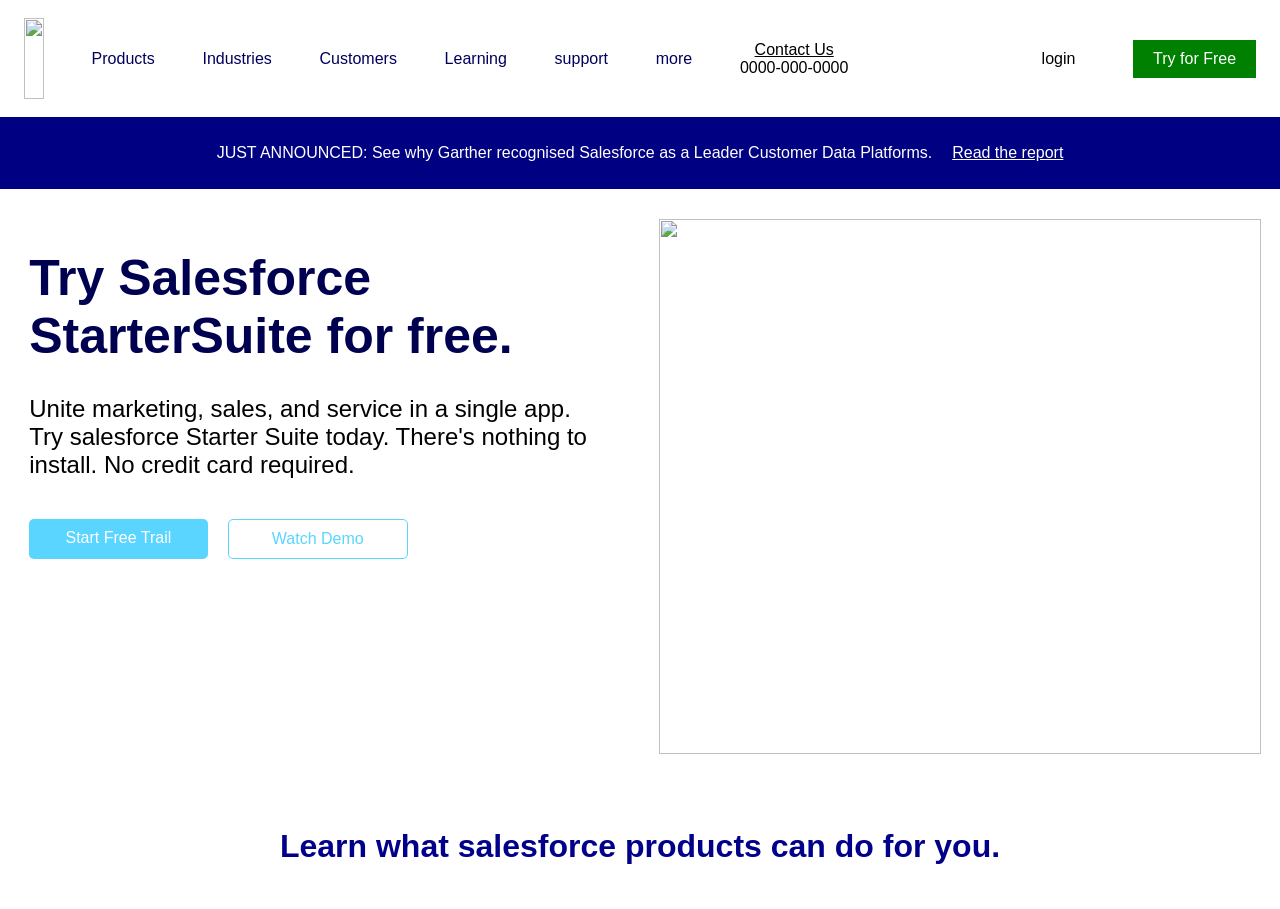
==== HTML-CSS/miniproject3/index.html @ 1495af6b "Add files via upload" ====
<!DOCTYPE html>
<html lang="en">
<head>
    <meta charset="UTF-8">
    <meta name="viewport" content="width=device-width, initial-scale=1.0">
    <link
    href="https://cdn.jsdelivr.net/npm/remixicon@4.7.0/fonts/remixicon.css"
    rel="stylesheet"
    />
    <link rel="stylesheet" href="style.css">
    <title>SalesForce-WebPage-miniproject</title>
</head>
<body>
    <div id="main">
        <div id="header">
            <div id="logo">
                <img src="https://a.sfdcstatic.com/shared/images/c360-nav/salesforce-with-type-logo.svg" alt="">
            </div>
            <div class="texts"><p>Products</p></div>
            <div class="texts"><p>Industries</p></div>
            <div class="texts"><p>Customers</p></div>
            <div class="texts"><p>Learning</p></div>
            <div class="texts"><p>support</p></div>
            <div class="texts">
                <p>more</p>
                <i class="ri-arrow-down-s-line"></i>
            </div>
            <div id="contactdetails">
                <p><u>Contact Us</u></p>
                <p>0000-000-0000</p>
            </div>
            <div class="icons"><i class="ri-search-line"></i></div>
            <div class="icons"><i class="ri-global-line"></i></div>
            <div id="login">
                <i class="ri-user-3-fill"></i>
                <p>login</p>
            </div>
            <div id="try"><p>Try for Free</p></div>
        </div>
        <div id="fakeheader"></div>
        <div id="page1">
            <div id="strip">
                <p>JUST ANNOUNCED: See why Garther recognised Salesforce as a Leader Customer Data Platforms.</p>
                <p><u>Read the report</u></p>
            </div>
            <div id="content">
                <div id="box1">
                    <h1>Try Salesforce StarterSuite for free.</h1>
                    <p>Unite marketing, sales, and service in a single app. Try salesforce Starter Suite today. There's nothing to install. No credit card required.</p>
                    <div id="btns">
                        <div id="btn1">Start Free Trail</div>
                        <div id="btn2">Watch Demo</div>
                    </div>
                </div>
                <div id="box2">
        
                    <img src="https://wp.sfdcdigital.com/en-in/wp-content/uploads/sites/21/2025/08/Frame-2-1-1.png?resize=2048,711" alt="">
                    
                    

                </div>
            </div>
            <div id="heading">
                <h1>Learn what salesforce products can do for you.</h1>
            </div>
        </div>
    </div>
</body>
</html>
---- HTML-CSS/miniproject3/style.css ----
*{
    margin: 0%;
    padding: 0%;
    font-family: 'Gill Sans', 'Gill Sans MT', Calibri, 'Trebuchet MS', sans-serif;
}

body,html{
    height: 100%;
    width: 100%;
}

#main{
    height: 100%;
    width: 100%;
}

#header{
    height: 13vh;
    width: 100%;
    position: fixed;
    display: flex;
    align-items: center;
    justify-content: space-around;
    background-color: white;
}

#logo{
    height: 70%; 
}

#logo img{
    width: 100%;
    height: 100%;
    object-fit: cover;
}

.texts{
    color: rgb(0,0,92);
    display: flex;
}

.texts:hover{
    color: rgb(0,213,255);
}

#contactdetails{
    text-align: center;
    font-weight: lighter;
}

.icons{
    padding: 10px;
    border-radius: 50px;
}

.icons:hover{
    background-color: lightblue;
}

#login{
    padding: 10px;
    border-radius: 50px;
    display: flex;
}

#login:hover{
    background-color: lightblue;
}

#try{
    color: white;
    background-color: green;
    padding: 10px 20px;
}

#try:hover{
    background-color: rgb(0,51,0) ;
}

#fakeheader{
    width: 100%;
    height: 13vh;
}

#page1{
    height: 87vh;
    width: 100%;
}

#strip{
    height: 8vh;
    width: 100%;
    background-color: rgb(0,0,131);
    color: white;
    display: flex;
    justify-content: center;
    align-items: center;
}

#content{
    width: 100%;
    height: 76%;
    display: flex;
    align-items: center;
    justify-content: space-around;
}

#box1{
    height: 90%;
    width: 47%;
    background-color: white;
}

#box1 h1{
    font-weight: 600;
    color: rgb(0,0,80);
    font-size: 50px;
    margin: 30px 10px;
}

#box1 p{
    font-weight: lighter;
    font-size: x-large;
    margin: 30px 10px;
}
#btns{
    display: flex;
}

#btn1{
    text-align: center;
    margin: 10px;
    width: 23%;
    padding: 10px 20px;
    color: white;
    background-color: rgb(89,213,255);
    border-radius: 5px;
}

#btn1:hover{
    background-color: rgb(0,66,88);
}

#btn2{
    text-align: center;
    margin: 10px;
    width: 23%;
    padding: 10px 20px;
    color: rgb(89,213,255);
    border: 1px solid rgb(89,213,255);
    border-radius: 5px;
}

#btn2:hover{
    background-color:lightblue;
    color: rgb(0,67,90);
    border-color: rgb(0,67,90);
}

#box2{
    height: 90%;
    width: 47%;
    background-color: white;
    display: flex;
    align-items: center;
    justify-content: center;
    border-radius: 10px;
}

#box2 img{
    height: 100%;
    width: 100%;
    object-fit: cover;
    display: block;
}




#heading{
    height: 16%;
    width: 100%;
    background-color: white;
    display: flex;
    align-items: center;
    justify-content: center;
    color: darkblue;
}

#heading h1{
    font-weight: 600;
}

#strip u{
    margin-left: 20px;
    font-weight: lighter;
}
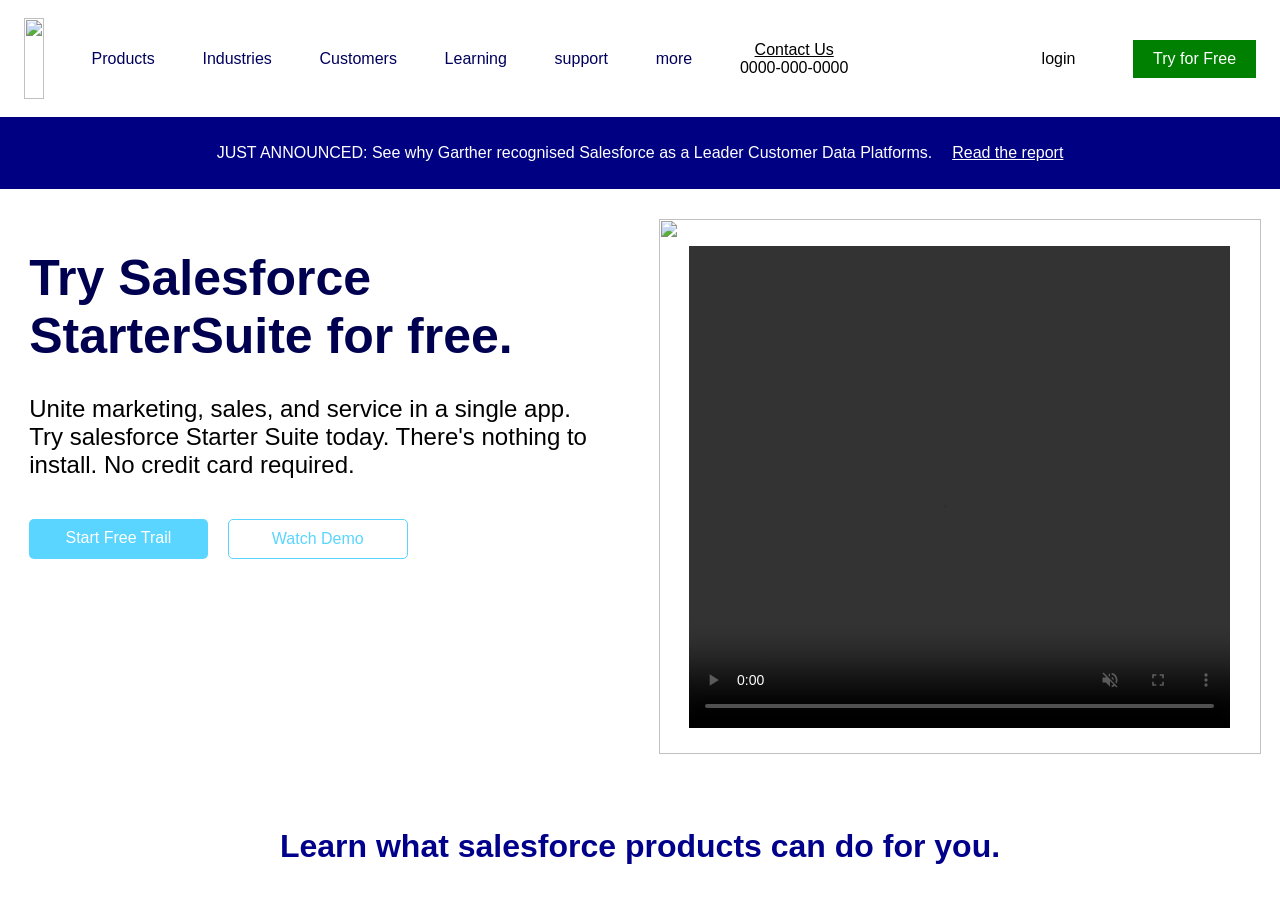
==== commit 7838f2c8: "added Video" ====
--- a/HTML-CSS/miniproject3/index.html
+++ b/HTML-CSS/miniproject3/index.html
@@ -55,7 +55,7 @@
                 <div id="box2">
         
                     <img src="https://wp.sfdcdigital.com/en-in/wp-content/uploads/sites/21/2025/08/Frame-2-1-1.png?resize=2048,711" alt="">
-                    
+                    <video src="videosalesforce.mp4" controls muted loop></video>
                     
 
                 </div>
--- a/HTML-CSS/miniproject3/style.css
+++ b/HTML-CSS/miniproject3/style.css
@@ -165,6 +165,7 @@
     align-items: center;
     justify-content: center;
     border-radius: 10px;
+    position: relative;
 }
 
 #box2 img{
@@ -172,6 +173,12 @@
     width: 100%;
     object-fit: cover;
     display: block;
+}
+
+#box2 video{
+    position: absolute;
+    width: 90%;
+    height: 90%;
 }
 
 
